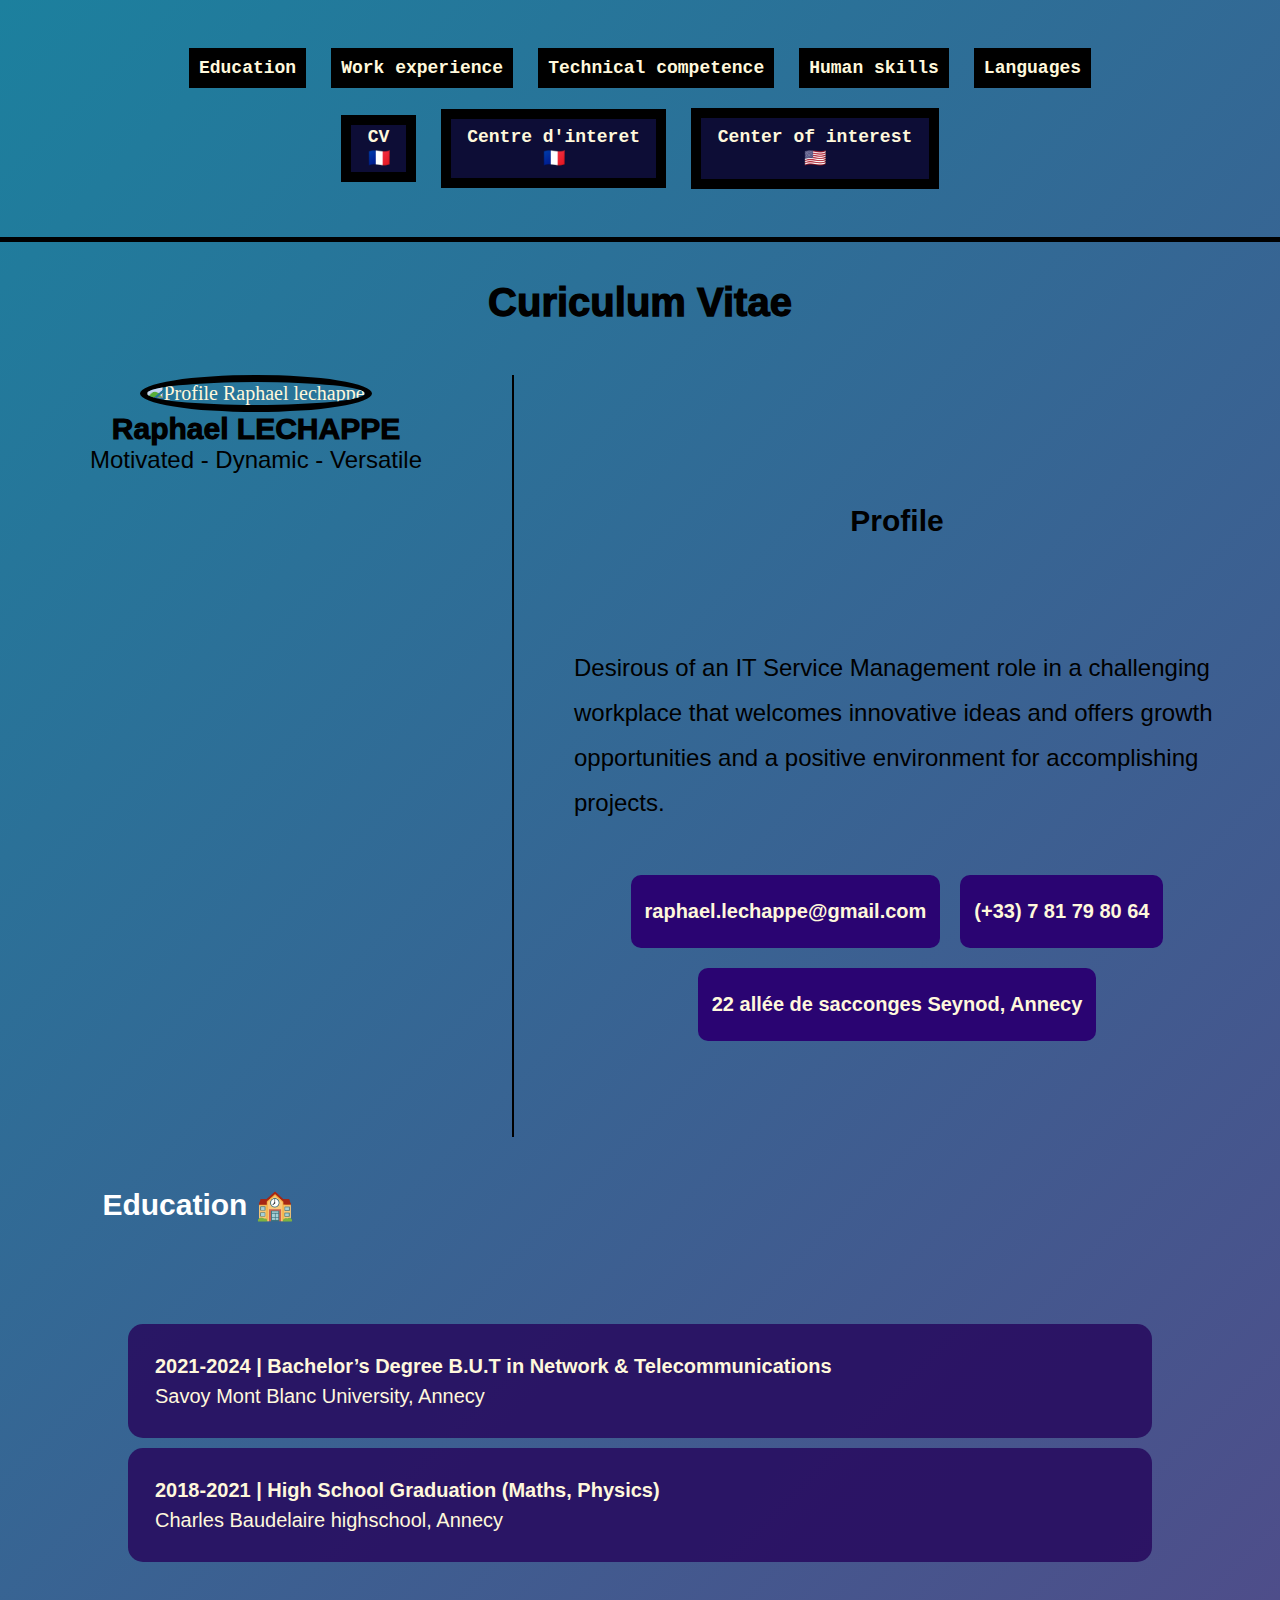
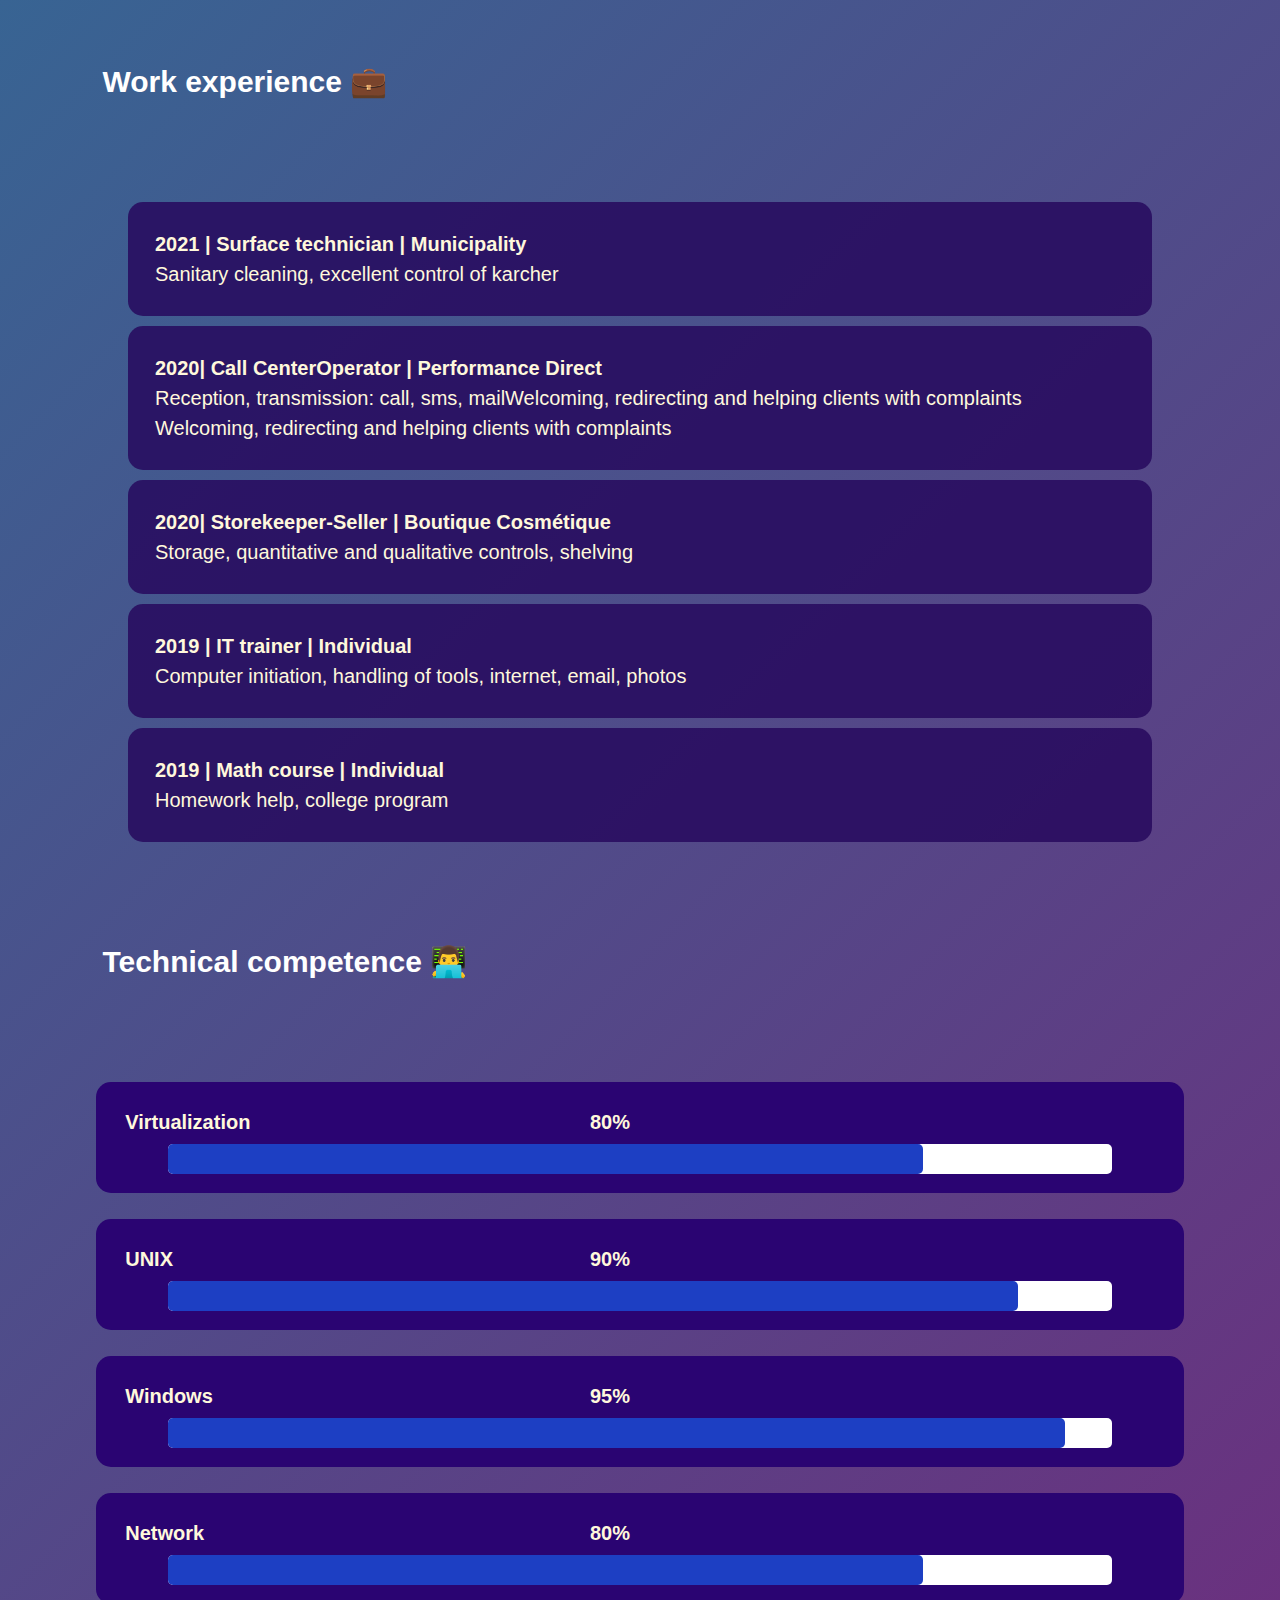
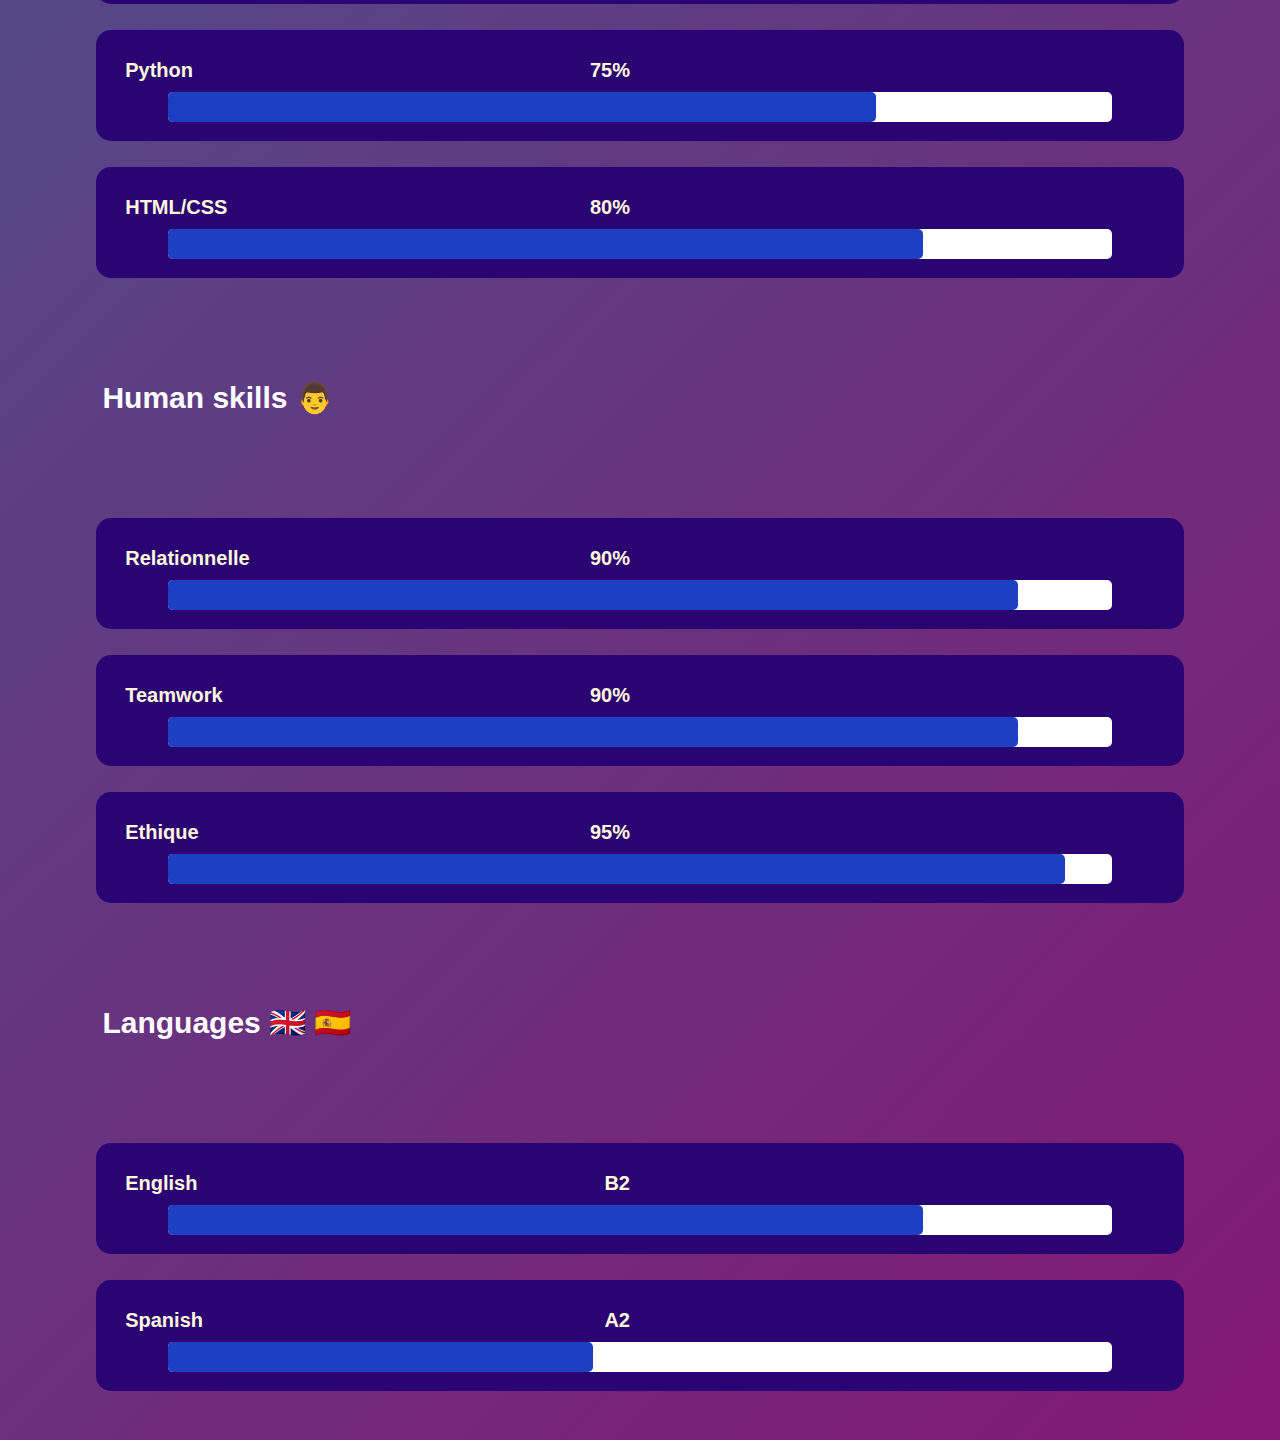
==== indexen.html @ f32ad734 "Add files via upload" ====
<!DOCTYPE html>
<html lang="en">
<head>
    <meta charset="UTF-8">
    <meta name="viewport" content="width=device-width, initial-scale=1.0">
    <meta name="author" content="Raphael LECHAPPE">
    <meta name="description" content="Currently looking for an internship as a system and network administrator, I would like to meet you for an interview. mail: raphael.lechappe@gmail.com">
    <meta name= "keywords" content="Curriculum Vitae, stage, réseau, experience Professionel, compétence, technique, humaine">

    <meta property="og:title" content="Raphael LECHAPPE | Curriculum Vitae | Network and Telecommunications internship search" />
    <meta property="og:description" content="Currently looking for an internship as a system and network administrator" />
    <meta property="og:locale" content="en_EN" />

    <link rel="stylesheet" href="./css/style.css">
    <link rel="stylesheet" href="./css/print.css">
    <link rel="stylesheet" href="./css/media.css">

	<link rel="icon" type="image/png" href="img/CI_icon.png">
	<link rel="apple-touch-icon" sizes="70x70" href="/img/CI_icon.png" />

    <link rel="alternate" href="index.html" hreflang="fr" />
    <title>Raphael LECHAPPE | Curriculum Vitae | RT internship search</title>
</head>
<body>
    <header>
        <nav>
          <ul>
            <li><a href="#Formation" >Education</a></li>
            <li><a href="#Experience" >Work experience</a></li>
            <li><a href="#Competence_tech" >Technical competence</a></li>
            <li><a href="#Competence" >Human skills</a></li>
            <li><a href="#Langues" >Languages</a></li>
          </ul>      
        </nav>

      <nav class="block">
          <ul>
            <li><a href="./index.html">CV &#127467;&#127479;</a></li>
            <li><a href="./centredinteret.html" >Centre d'interet &#127467;&#127479;</a></li>
            <li><a href="./centredintereten.html" >Center of interest &#127482;&#127480;</a></li>
          </ul>
        </nav>
    </header>


      <main>
        <h1>Curiculum Vitae</h1>
          <div class="profile"> 
          <picture>
            <source type="image/webp" media="(max-width:360px)" srcset="img/profile/profile_media360_210x205.webp">
            <source type="image/png" media="(max-width:360px)" srcset="img/profile/profile_media360_210x205.png">
            <source type="image/webp" media="(min-width:361px) and (max-width:1199px)" srcset="img/profile/profile_media420_290x288.webp">
            <source type="image/png" media="(min-width:361px) and (max-width:1199px)" srcset="img/profile/profile_media420_290x288.png">
            <source type="image/webp" media="(min-width:1200px)" srcset="img/profile/profile_media1200_450x490.webp">
            <source type="image/png" media="(min-width:1200px)" srcset="img/profile/profile_media1200_450x490.png">
            <img src="img/moi.jpg" alt="Profile Raphael lechappe" class="photo-profile">
          </picture>

            <h4>Raphael LECHAPPE</h4>
            <p>Motivated - Dynamic - Versatile</p>
          </div>

          <div class="info">
            <h2>Profile</h2>
            <p>Desirous of an IT Service Management role in a challenging workplace that welcomes innovative ideas and offers growth opportunities and a positive environment for accomplishing projects. </p>
            <ul class="contacte">
              <li><a href="mailto:raphael.lechappe@gmail.com">raphael.lechappe@gmail.com</a></li>
              <li><a href="tel:+33781798064">(+33) 7 81 79 80 64</a></li>
              <li><a href="https://goo.gl/maps/yLwGk4xJ8WTVFxLZ7" target="_blank"> 22 allée de sacconges Seynod, Annecy</a></li>
            </ul>
            <div class="triche"></div>
          </div>

        <article>
          <h2 id="Formation">Education &#127979;</h2>
              <ul>
                <li class="principale">2021-2024 | Bachelor’s Degree B.U.T in Network &amp; Telecommunications</li>
                <li class="secondaire">Savoy Mont Blanc University, Annecy</li>
              </ul>
    
              <ul>
                <li class="principale">2018-2021 | High School Graduation (Maths, Physics)</li>
                <li class="secondaire">Charles Baudelaire highschool, Annecy</li>
              </ul>
        </article>
      
        <article>
          <h2 id="Experience">Work experience	&#128188;</h2>
              <ul>
                <li class="principale">2021 | Surface technician | Municipality</li>
                <li class="secondaire">Sanitary cleaning, excellent control of karcher</li>
              </ul>

              <ul>
                <li class="principale">2020| Call CenterOperator | Performance Direct</li>
                <li class="secondaire">Reception, transmission: call, sms, mailWelcoming, redirecting and helping clients with complaints</li>
                <li class="secondaire">Welcoming, redirecting and helping clients with complaints</li>
              </ul>

              <ul>
                <li class="principale">2020| Storekeeper-Seller | Boutique Cosmétique</li>
                <li class="secondaire">Storage, quantitative and qualitative controls, shelving</li>
              </ul>

              <ul>
                <li class="principale">2019 | IT trainer | Individual</li>
                <li class="secondaire">Computer initiation, handling of tools, internet, email, photos</li>
              </ul>

              <ul>
                <li class="principale">2019 | Math course | Individual</li>
                <li class="secondaire">Homework help, college program</li>
              </ul>
        </article>
      
        <article>
          <h2 id="Competence_tech">Technical competence &#128104;&#8205;&#128187;</h2>

        <div class="remplissage_barre">
          <p class="description_barre">Virtualization</p>            
          <p class="pourcentage">80%</p>
          <div class="conteneur_barre">
            <span class="barre p80"></span>
          </div>
        </div>
      
        <div class="remplissage_barre">
          <p class="description_barre">UNIX</p>
          <p class="pourcentage">90%</p>
          <div class="conteneur_barre">
            <span class="barre p90"></span>
          </div>
        </div>

        <div class="remplissage_barre">
          <p class="description_barre">Windows</p>
          <p class="pourcentage">95%</p>
          <div class="conteneur_barre">
            <span class="barre p95"></span>
          </div>
        </div>

        <div class="remplissage_barre">
          <p class="description_barre">Network</p>
          <p class="pourcentage">80%</p>
          <div class="conteneur_barre">
            <span class="barre p80"></span>
          </div>
        </div>
      
        <div class="remplissage_barre">
          <p class="description_barre">Python</p>
          <p class="pourcentage">75%</p>
          <div class="conteneur_barre">
            <span class="barre p75"></span>
          </div>
        </div>
    
        <div class="remplissage_barre">
          <p class="description_barre">HTML/CSS</p>
          <p class="pourcentage">80%</p>
          <div class="conteneur_barre">
            <span class="barre p80"></span>
          </div>
        </div>
        </article>

        <article class="Competence">
          <h2 id="Competence">Human skills 	&#128104;</h2>
          <div class="remplissage_barre">            
            <p class="description_barre">Relationnelle</p>
            <p class="pourcentage">90%</p>
            <div class="conteneur_barre">
              <span class="barre p90"></span>
            </div>
          </div>
        
          <div class="remplissage_barre">
            <p class="description_barre">Teamwork</p>
            <p class="pourcentage">90%</p>
            <div class="conteneur_barre">
              <span class="barre p90"></span>
            </div>
          </div>
        
          <div class="remplissage_barre">
            <p class="description_barre">Ethique</p>
            <p class="pourcentage">95%</p>
            <div class="conteneur_barre">
              <span class="barre p95"></span>
            </div>
          </div>
          </article>
        
          <article class="Langues">
            <h2 id="Langues">Languages 	&#127468;&#127463;	 &#127466;&#127480;</h2>
          <div class="remplissage_barre">
            <p class="description_barre">English</p>
            <p class="pourcentage">B2</p>
            <div class="conteneur_barre">
              <span class="barre p80"></span>
            </div>
          </div>

          <div class="remplissage_barre">
            <p class="description_barre">Spanish</p>
            <p class="pourcentage">A2</p>
            <div class="conteneur_barre">
              <span class="barre p45"></span>
            </div>
          </div>
        </article>
        																											<p class="triche2">Curriculum Vitae, stage, réseau, experience Professionel, compétence, technique, humaineCurriculum Vitae, stage, réseau, experience Professionel, compétence, technique, humaineCurriculum Vitae, stage, réseau, experience Professionel, compétence, technique, humaineCurriculum Vitae, stage, réseau, experience Professionel, compétence, technique, humaineCurriculum Vitae, stage, réseau, experience Professionel, compétence, technique, humaineCurriculum Vitae, stage, réseau, experience Professionel, compétence, technique, humaineCurriculum Vitae, stage, réseau, experience Professionel, compétence, technique, humaineCurriculum Vitae, stage, réseau, experience Professionel, compétence, technique, humaineCurriculum Vitae, stage, réseau, experience Professionel, compétence, technique, humaineCurriculum Vitae, stage, réseau, experience Professionel, compétence, technique, humaineCurriculum Vitae, stage, réseau, experience Professionel, compétence, technique, humaineCurriculum Vitae, stage, réseau, experience Professionel, compétence, technique, humaineCurriculum Vitae, stage, réseau, experience Professionel, compétence, technique, humaineCurriculum Vitae, stage, réseau, experience Professionel, compétence, technique, humaineCurriculum Vitae, stage, réseau, experience Professionel, compétence, technique, humaineCurriculum Vitae, stage, réseau, experience Professionel, compétence, technique, humaineCurriculum Vitae, stage, réseau, experience Professionel, compétence, technique, humaineCurriculum Vitae, stage, réseau, experience Professionel, compétence, technique, humaineCurriculum Vitae, stage, réseau, experience Professionel, compétence, technique, humaineCurriculum Vitae, stage, réseau, experience Professionel, compétence, technique, humaineCurriculum Vitae, stage, réseau, experience Professionel, compétence, technique, humaineCurriculum Vitae, stage, réseau, experience Professionel, compétence, technique, humaineCurriculum Vitae, stage, réseau, experience Professionel, compétence, technique, humaineCurriculum Vitae, stage, réseau, experience Professionel, compétence, technique, humaineCurriculum Vitae, stage, réseau, experience Professionel, compétence, technique, humaineCurriculum Vitae, stage, réseau, experience Professionel, compétence, technique, humaineCurriculum Vitae, stage, réseau, experience Professionel, compétence, technique, humaineCurriculum Vitae, stage, réseau, experience Professionel, compétence, technique, humaineCurriculum Vitae, stage, réseau, experience Professionel, compétence, technique, humaineCurriculum Vitae, stage, réseau, experience Professionel, compétence, technique, humaineCurriculum Vitae, stage, réseau, experience Professionel, compétence, technique, humaineCurriculum Vitae, stage, réseau, experience Professionel, compétence, technique, humaineCurriculum Vitae, stage, réseau, experience Professionel, compétence, technique, humaineCurriculum Vitae, stage, réseau, experience Professionel, compétence, technique, humaineCurriculum Vitae, stage, réseau, experience Professionel, compétence, technique, humaineCurriculum Vitae, stage, réseau, experience Professionel, compétence, technique, humaineCurriculum Vitae, stage, réseau, experience Professionel, compétence, technique, humaineCurriculum Vitae, stage, réseau, experience Professionel, compétence, technique, humaineCurriculum Vitae, stage, réseau, experience Professionel, compétence, technique, humaineCurriculum Vitae, stage, réseau, experience Professionel, compétence, technique, humaineCurriculum Vitae, stage, réseau, experience Professionel, compétence, technique,    humaine</p>
    </main>
    <img class="print" src="img/CV_Raphael_LECHAPPE-pdf.jpg" alt="image de mon cv">


</body>
</html>
---- css/style.css ----
/*===============================================================GLOBALE================================================================*/
*{
    margin: 0;
    padding: 0;
    box-sizing: border-box;
}

html{
	background: linear-gradient(135deg, rgb(28, 128, 158) 0%, rgb(131, 24, 117) 100%);
    font-size: 20px;
}

h1, h2, h3, h4, a, p, .principale, .secondaire{
    font-family: Trebuchet MS, sans-serif;
    color:rgb(0, 0, 0);
}

li, p, a, .profile, .info, .principale, .secondaire{
    color:cornsilk;

}

* ul>li {
    list-style: none;
}

h1{
    font-size: 2rem;
    /* max(4vw, 35px)  */
    font-weight: 1000;

    text-align: center;             /* alignement horizontal d'un élément de bloc */
}
h2{
    font-size: 1.5rem;
    /* max(3vw, 25px)  */
    font-weight: 900;
    color:rgb(255, 255, 255);
    margin: max(25px, 8vw);

}

h3{
    font-size: 1.2rem;
}

h4{
    font-size: 1.5rem;
    font-weight: 1000;

    text-align: center;             /*ALERTE  alignement horizontal d'un élément de bloc */
}

li{
    font-size: 1rem;
}

a {
    text-decoration: none;
}

p{
    font-weight: 600;
}



/*===============================================================HEADER================================================================*/


header{
    background-image: url("https://srv-peda2.iut-acy.univ-smb.fr/lechappr/img/banner500x192.webp");
    background-size: cover;
    border-bottom: solid rgb(0, 0, 0) 5px;

    display:flex;    
    flex-wrap: wrap;
    text-align: center;
    padding: 3%;
    margin-bottom: 3%;
}

header nav ul li {
    display: inline-flex;
    background-color: rgb(0, 0, 0);

    border: solid 0.5rem #000000;
    margin: 0.5rem;

    transition: ease 1s;
}

nav ul li:hover{
    background-color: rgb(33, 10, 114);
    border: solid rgb(33, 10, 114) 0.5rem;
    box-shadow: 
    3px 3px #000000,
    4px 4px #000000,
    5px 5px #000000,
    6px 6px #000000,
    7px 7px #000000;
}

nav{
    display: flex;
    margin: auto;
}

.block>ul>li>a{
    background-color: rgb(13, 13, 54);

    display: inline-flex;       /*L'élément se comporte comme un élément en ligne et organise son propre contenu selon le modèle des boîtes flexibles.*/
    padding: 4%;

    cursor: pointer;
    transition: all 0.2s ease 0.2s;
}



nav ul li a {
    font-size:  0.9rem;
    font-weight: 700;
    font-family: Andale Mono, monospace;
}


.info>h2{
    color: black;
}

/*===============================================================PROFIL================================================================*/

.photo-profile{
    border-radius: 50%;
    border: 0.35rem solid rgb(0, 0, 0);

  }
  
.contacte{
    justify-content: center;                 /*indique la façon dont l'espace doit être réparti entre et autour des éléments*/

}

.contacte li a {
    padding: 0.2rem;
}
  
  .profile, .info{
    float: left;                 /* retire du flux normal et place sur le côté gauche de son conteneur l'image, prenom nom et decription*/
  }
  
  .profile{
    width: 40%;
    text-align: center;
    padding: 50px 20px 60px;
  }
  
  .profile p{
    font-size: 1.2rem;
    font-weight: 400;
    color: #000000;
  }
  
  .info{
    font-size: 1.2rem;
    line-height: 45px;                 /* interligne*/ 

    justify-items: center;
    width: 60%;

    padding: 20px 60px;
    margin: 50px 0;
    border-left: 2px solid rgb(0, 0, 0);
  }
  
  .info ul{
    display: flex;
    flex-wrap:wrap ;
    margin: 40px 0 ;
  }
  
  .info li{
    font-weight: 600;
    background-color: rgb(42, 4, 114);
    border-radius: 10px;

    display: flex;
    text-align: center;
    margin: 10px;
    padding: 10px;
  }

  .info p{
      color: #000000;
      font-weight: 500;
  }


/*===============================================================FORMATION / EXPERIENCE PRO.================================================================*/

.triche{
    width: 1px;
    height: 2vw;
}

.triche2{
    display: none;
}


article ul{
    line-height: 1.5rem;   
    font-size: 1rem;
    background-color: rgba(39, 9, 93, 0.856);

    margin: 0.5rem auto;
    padding: max(15px, 3vh);
    border-radius: 15px;
    width: 80%;
}

.principale{
    font-weight: bold;
}

.secondaire{
    font-weight: lighter;
}



/*===============================================================COMPETENCE / LANGUES================================================================*/
.description_barre{
    font-size: 1rem;

    display: inline-block;
    margin: 0.5rem;
}

.pourcentage{
    font-size: 1rem;

    display: inline-block;
    margin: 0.5rem;

    position: absolute;
    right: 50%;
}

.remplissage_barre{
    background-color: rgb(42, 4, 114);
    border-radius: 15px;

    width: 85%;
    margin:max(20px, 2vw) auto ;
    padding: max(15px ,1.5vw);
}


.p45 {
    width: 45%;
    background-color: rgb(29, 63, 195);
}

.p75 {
    width: 75%;
    background-color: rgb(29, 62, 195);
}

.p80{
    width: 80%;
    background-color: rgb(29, 63, 195);
}

.p90{
    width: 90%;
    background-color: rgba(29, 63, 195);
}

.p95 {
    width: 95%;
    background-color: rgb(29, 63, 195);
}

.conteneur_barre {
    height: max(20px, 4vw); /* hauteur du curseur */
    width: 90%;
    margin: auto;
    border-radius: 5px;
    background-color: rgb(255, 255, 255);
}

.barre {
    display: block;
    height: 100%;
    border-top-left-radius: 5px;
    border-bottom-left-radius: 5px;
    border-radius: 5px;
}
.print{
    visibility: hidden;
    width: 1px;
    height: 1px;
}
---- css/print.css ----
@media print {


    /*==============GLOBAL==============*/
    @page {
        margin: 1cm;
        size: 210mm 297mm;
    }

    header, main{
        display: none;
    }
    .print{
        visibility: visible;
        width: 100%;
        height:100%;
    }











}
---- css/media.css ----
@media only screen and (max-width: 820px){


    .photo-profile{
        border-radius: 50%;
        border: -1.5em solid rgb(0, 0, 0);
        justify-content: center;
        text-align: center;
        margin: auto;
        justify-items: center;
      }
    .profile, .info{
      float: none;
      display: block;
      width: 100%;
    }
  
    .profile{
      padding-bottom: 0;
    }

  
    .info{
      margin: 20px 0;
      padding: 0 60px 30px;
      text-align: center;
      border-left: 0;
    }
  
    .info h1{
      display: none;
    }
  
    .info ul{
      position: static;
      margin-top: 50px;
      text-align: center;
    }
  
    .info li{
      float: none;
      display: inline-block;
    }}


@media only screen and (max-width: 320px)
{
  html{
    font-size: 10px;
  }

  .info{
    font-size: 1.2rem;
    line-height: 15px;                 /* interligne*/ 
    text-align: center;
    padding: 10px;
    margin: 0;
  }

  .pourcentage{
    display: inline-block;
    position: absolute;
    right: 20%;
  }
}

@media only screen and (min-width: 321px) and (max-width: 499px){
  html{
    font-size: 15px;
  }
  .pourcentage{
    right: 20%;
  }
}




@media only screen and (min-width: 500px) and (max-width: 820px){

  html{
    font-size: 20px;
  }

  .profile{
    margin-bottom: 100px;
}

.pourcentage{
  display: inline-block;
  position: absolute;
  right: 20%;
}



.remplissage_barre{
  margin :1vh auto ;
  padding: 3vh;
}

.conteneur_barre {
  height: 30px; /* hauteur du curseur */
}
}


@media only screen and (min-width: 820px) and (max-width: 950px)
{
  html{
    font-size: 20px;
  }
}

@media only screen and (min-width: 951px) and (max-width: 1500px){
  html{
    font-size: 20px;
  }
  .conteneur_barre {
    height: 30px; /* hauteur du curseur */
  }
}

@media only screen and (min-width: 1501px){
  html{
    font-size: 25px;
  }

  .conteneur_barre {
    height: 30px; /* hauteur du curseur */
  }
}
























@media only screen and (max-width: 820px){


  .photo-profile{
      border-radius: 50%;
      border: -1.5em solid rgb(0, 0, 0);
      justify-content: center;
      text-align: center;
      margin: auto;
      justify-items: center;
    }
  .profile, .info{
    float: none;
    display: block;
    width: 100%;
  }

  .profile{
    padding-bottom: 0;
  }


  .info{
    margin: 20px 0;
    padding: 0 60px 30px;
    text-align: center;
    border-left: 0;
  }

  .info h1{
    display: none;
  }

  .info ul{
    position: static;
    margin-top: 50px;
    text-align: center;
  }

  .info li{
    float: none;
    display: inline-block;
  }}
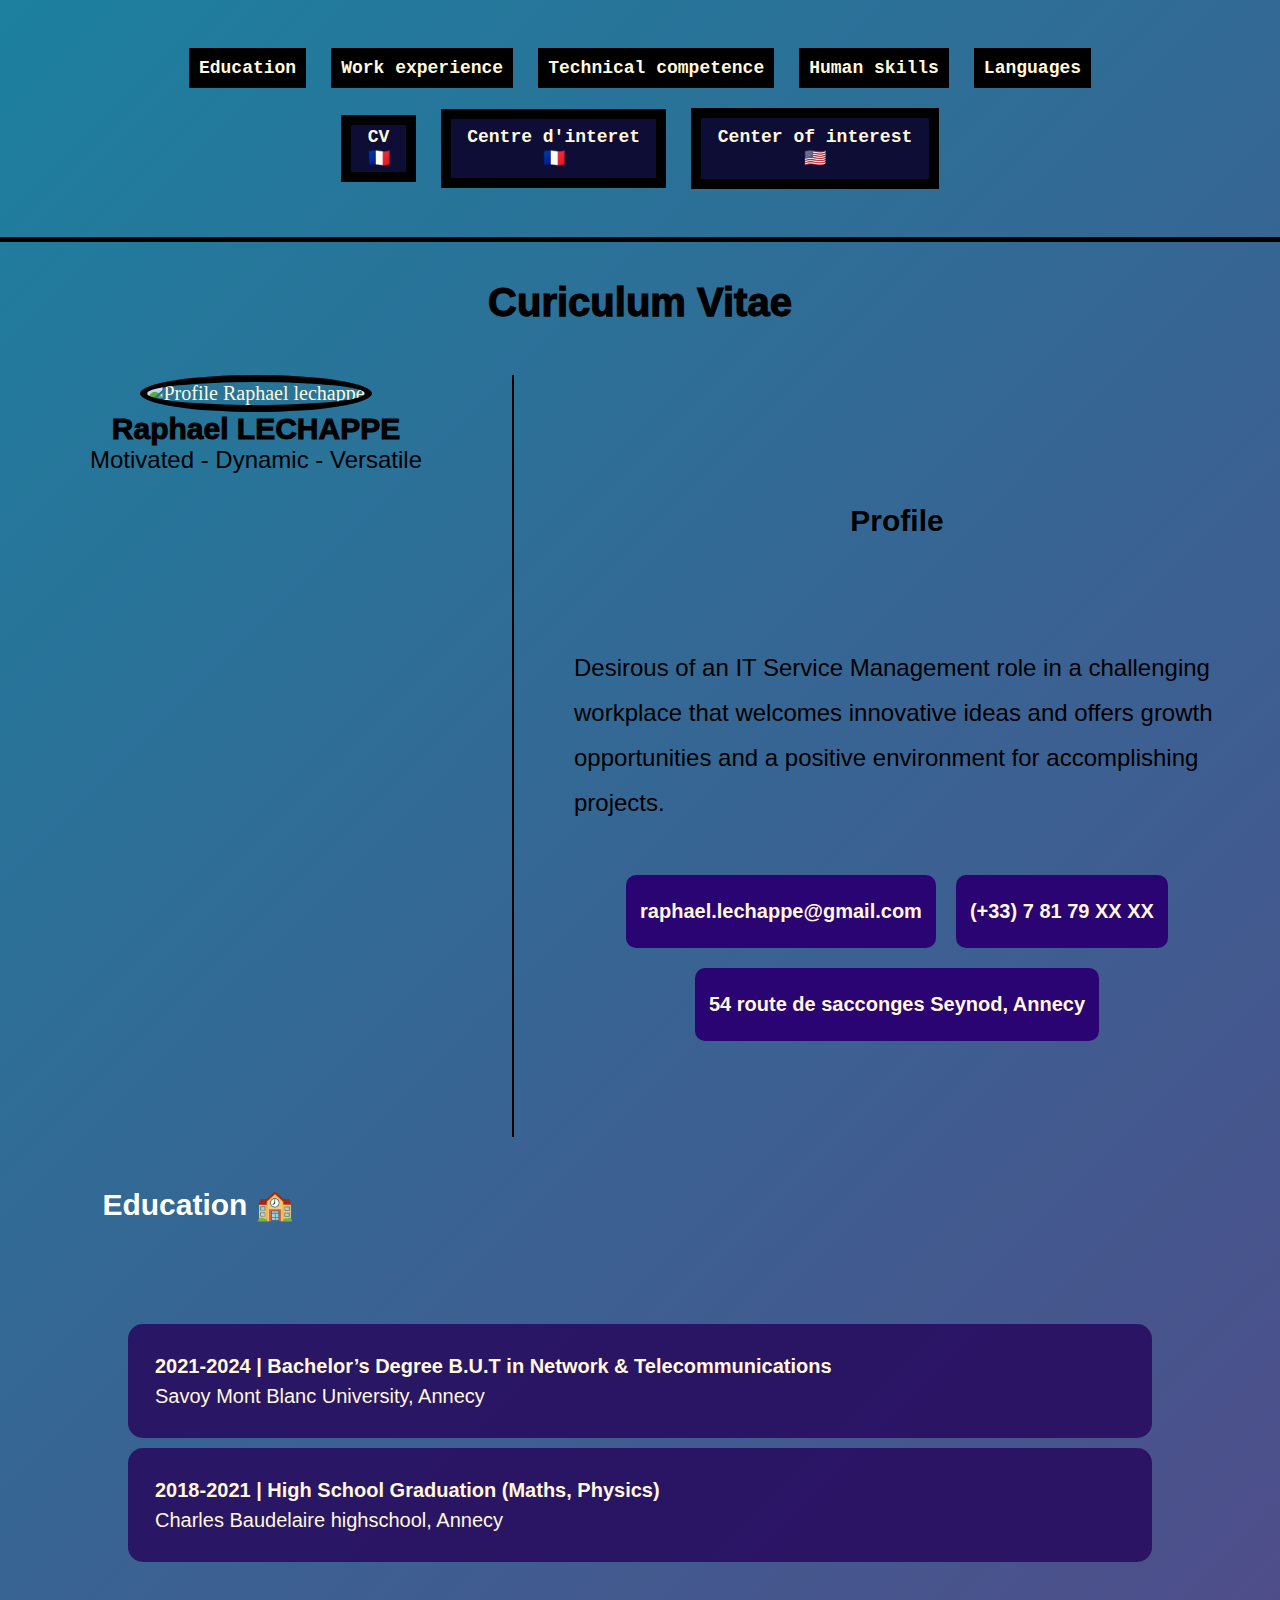
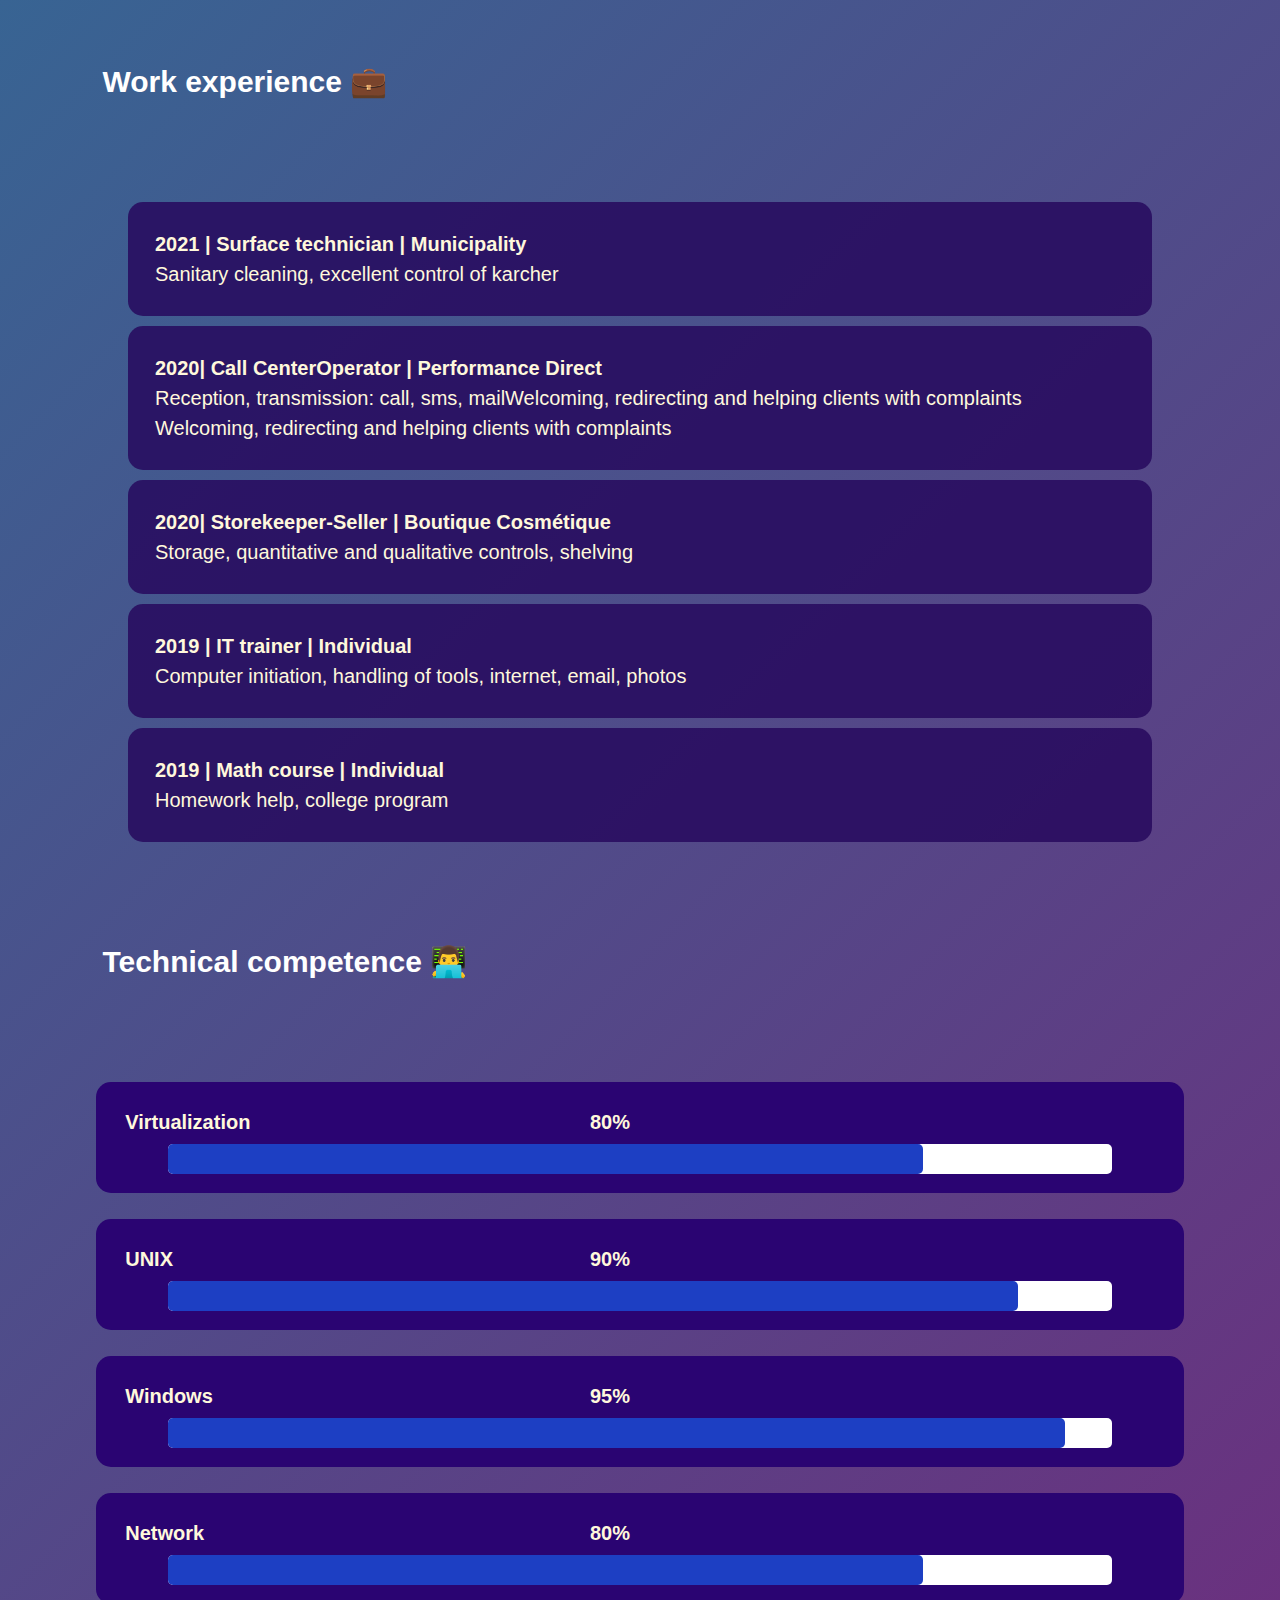
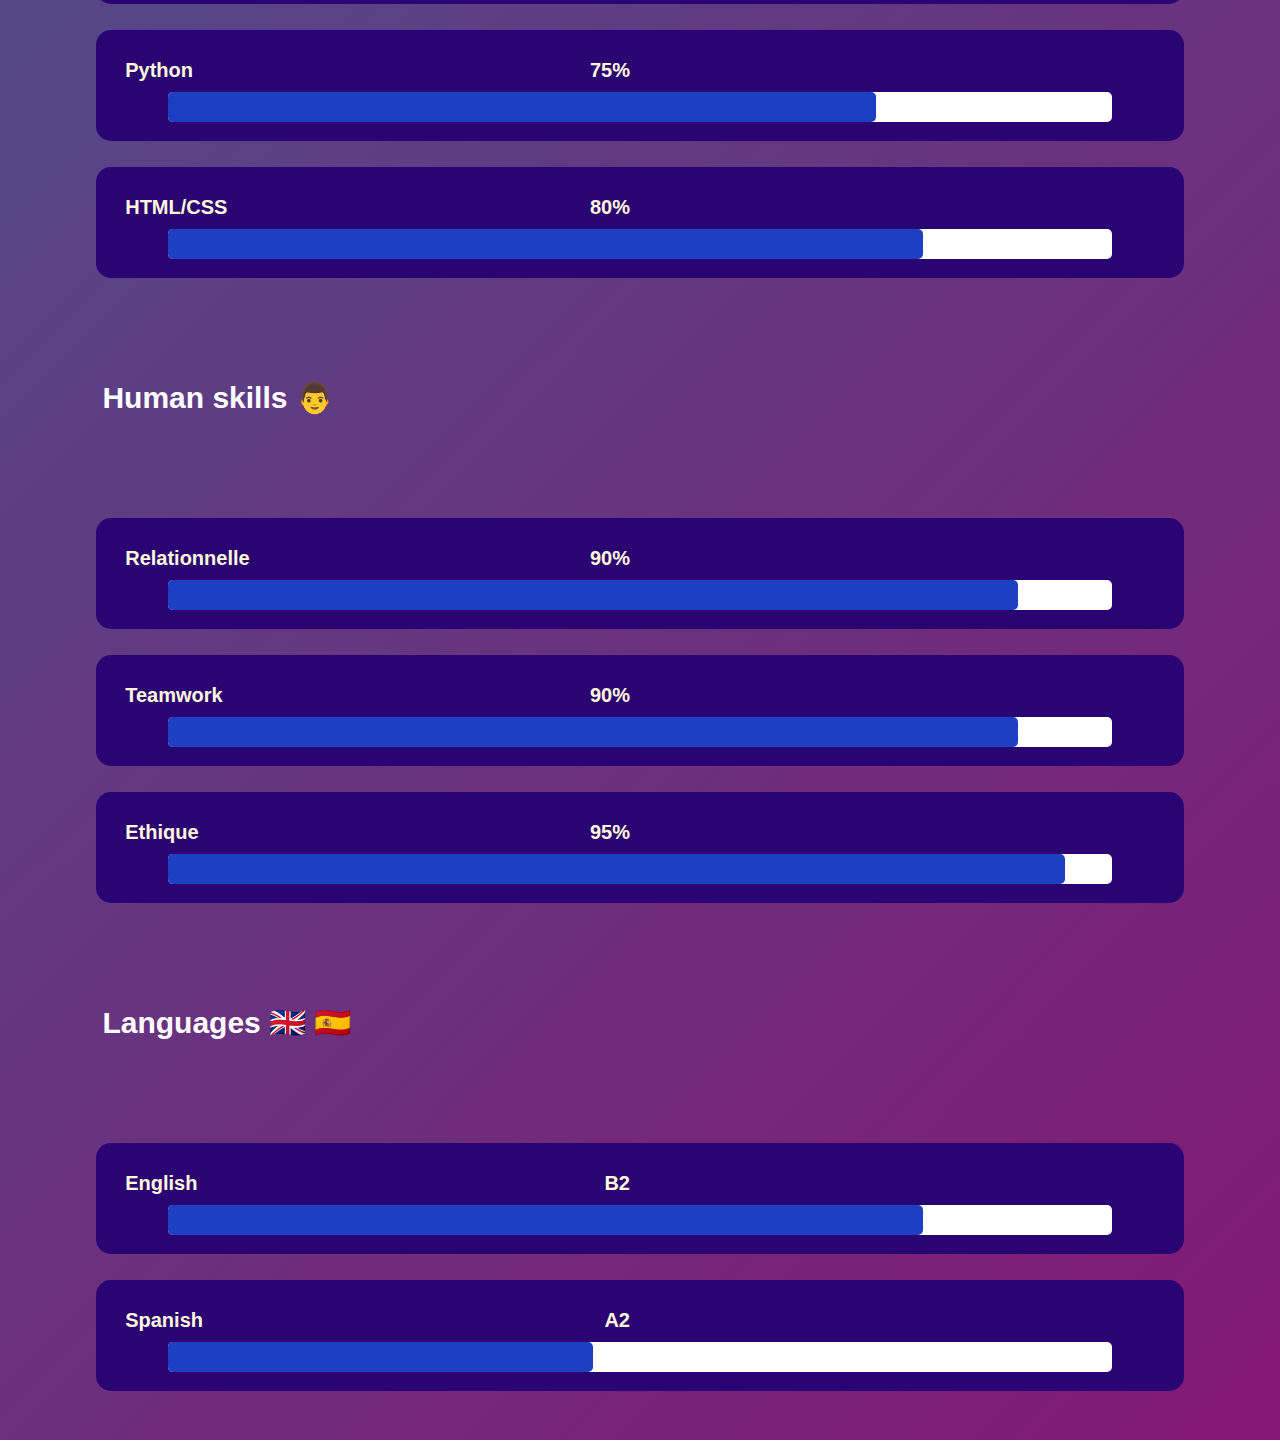
==== commit a45546aa: "Update indexen.html" ====
--- a/indexen.html
+++ b/indexen.html
@@ -65,8 +65,8 @@
             <p>Desirous of an IT Service Management role in a challenging workplace that welcomes innovative ideas and offers growth opportunities and a positive environment for accomplishing projects. </p>
             <ul class="contacte">
               <li><a href="mailto:raphael.lechappe@gmail.com">raphael.lechappe@gmail.com</a></li>
-              <li><a href="tel:+33781798064">(+33) 7 81 79 80 64</a></li>
-              <li><a href="https://goo.gl/maps/yLwGk4xJ8WTVFxLZ7" target="_blank"> 22 allée de sacconges Seynod, Annecy</a></li>
+              <li><a href="tel:+33781798064">(+33) 7 81 79 XX XX</a></li>
+              <li><a href="https://goo.gl/maps/yLwGk4xJ8WTVFxLZ7" target="_blank"> 54 route de sacconges Seynod, Annecy</a></li>
             </ul>
             <div class="triche"></div>
           </div>
@@ -216,4 +216,4 @@
 
 
 </body>
-</html>+</html>
